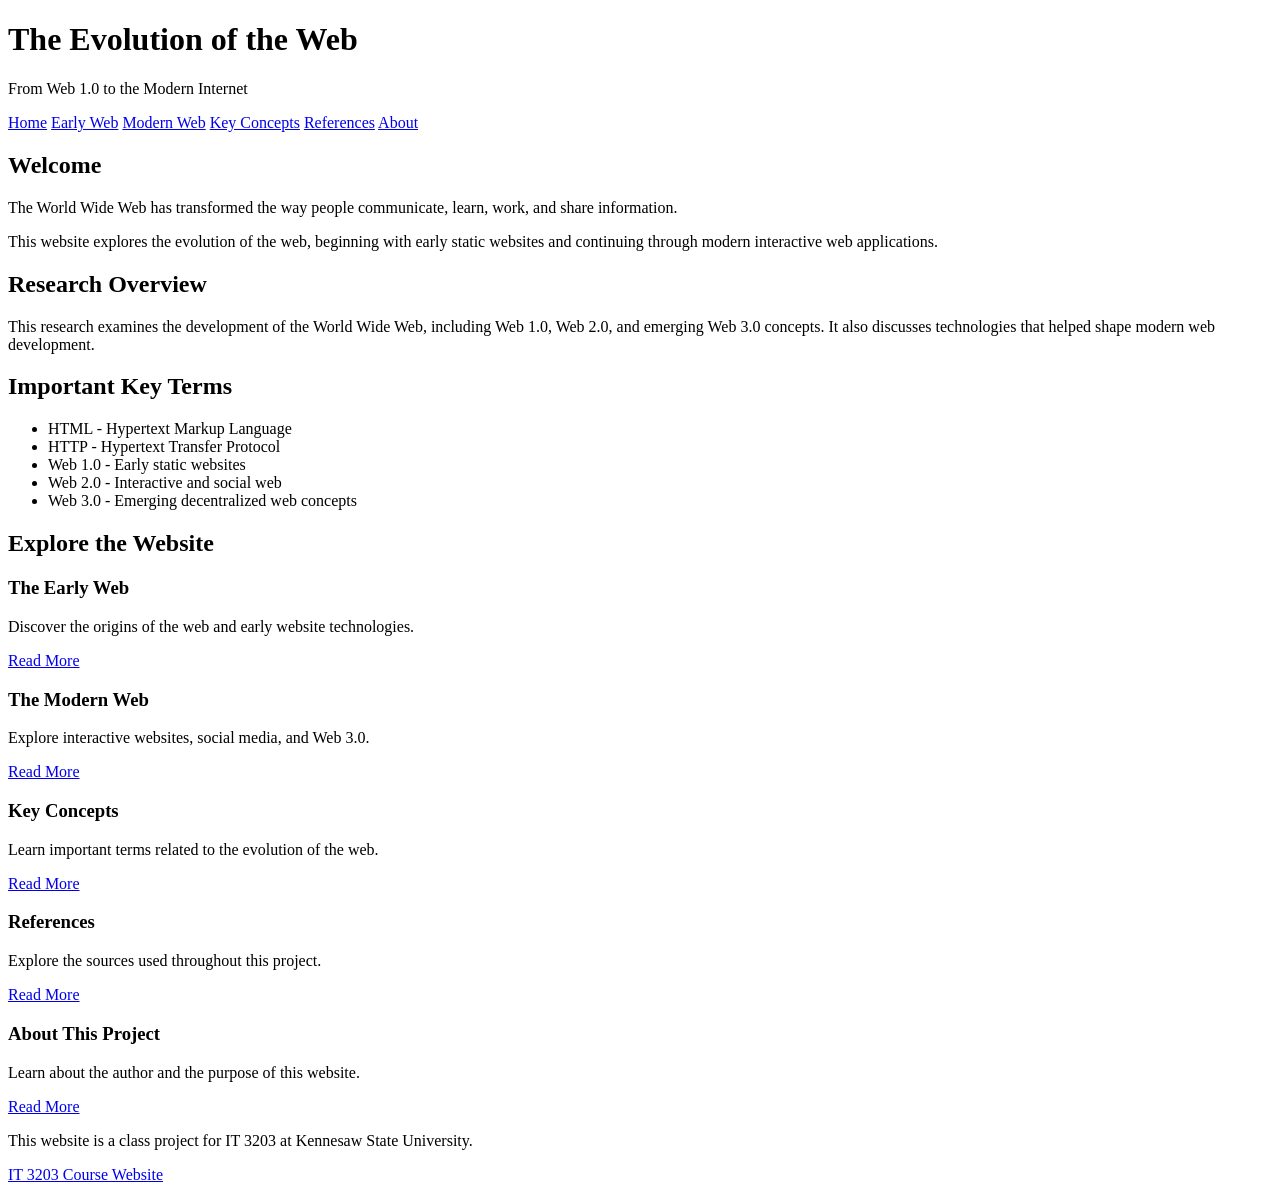
==== index.html @ 33fdc7fe "index.html" ====
<!DOCTYPE html>
<html lang="en">
<head>
    <meta charset="UTF-8">
    <meta name="viewport"
          content="width=device-width, initial-scale=1.0">
    <title>Evolution of the Web | Home</title>
    <link rel="stylesheet" href="style.css">
</head>

<body>

    <!-- Website header and navigation -->
    <header>
        <h1>The Evolution of the Web</h1>
        <p>From Web 1.0 to the Modern Internet</p>
    </header>

    <nav aria-label="Main navigation">
        <a href="index.html">Home</a>
        <a href="early-web.html">Early Web</a>
        <a href="modern-web.html">Modern Web</a>
        <a href="concepts.html">Key Concepts</a>
        <a href="references.html">References</a>
        <a href="about.html">About</a>
    </nav>

    <main>
        <!-- Introduction section -->
        <section class="intro">
            <h2>Welcome</h2>

            <p>
                The World Wide Web has transformed the
                way people communicate, learn, work,
                and share information.
            </p>

            <p>
                This website explores the evolution of
                the web, beginning with early static
                websites and continuing through modern
                interactive web applications.
            </p>
        </section>

        <!-- Research overview -->
        <section>
            <h2>Research Overview</h2>

            <p>
                This research examines the development
                of the World Wide Web, including Web 1.0,
                Web 2.0, and emerging Web 3.0 concepts.
                It also discusses technologies that
                helped shape modern web development.
            </p>
        </section>

        <!-- Key terms -->
        <section>
            <h2>Important Key Terms</h2>

            <ul>
                <li>HTML - Hypertext Markup Language</li>
                <li>HTTP - Hypertext Transfer Protocol</li>
                <li>Web 1.0 - Early static websites</li>
                <li>Web 2.0 - Interactive and social web</li>
                <li>Web 3.0 - Emerging decentralized
                    web concepts</li>
            </ul>
        </section>

        <!-- Table of contents -->
        <section>
            <h2>Explore the Website</h2>

            <div class="card-container">
                <article class="card">
                    <h3>The Early Web</h3>
                    <p>
                        Discover the origins of the web
                        and early website technologies.
                    </p>
                    <a href="early-web.html">Read More</a>
                </article>

                <article class="card">
                    <h3>The Modern Web</h3>
                    <p>
                        Explore interactive websites,
                        social media, and Web 3.0.
                    </p>
                    <a href="modern-web.html">Read More</a>
                </article>

                <article class="card">
                    <h3>Key Concepts</h3>
                    <p>
                        Learn important terms related
                        to the evolution of the web.
                    </p>
                    <a href="concepts.html">Read More</a>
                </article>

                <article class="card">
                    <h3>References</h3>
                    <p>
                        Explore the sources used
                        throughout this project.
                    </p>
                    <a href="references.html">Read More</a>
                </article>

                <article class="card">
                    <h3>About This Project</h3>
                    <p>
                        Learn about the author and
                        the purpose of this website.
                    </p>
                    <a href="about.html">Read More</a>
                </article>
            </div>
        </section>
    </main>

    <!-- Required course information -->
    <footer>
        <p>
            This website is a class project for
            IT 3203 at Kennesaw State University.
        </p>
        <p>
            <a href="https://ksuweb.github.io/IT3203/">
                IT 3203 Course Website
            </a>
        </p>
    </footer>

</body>
</html>
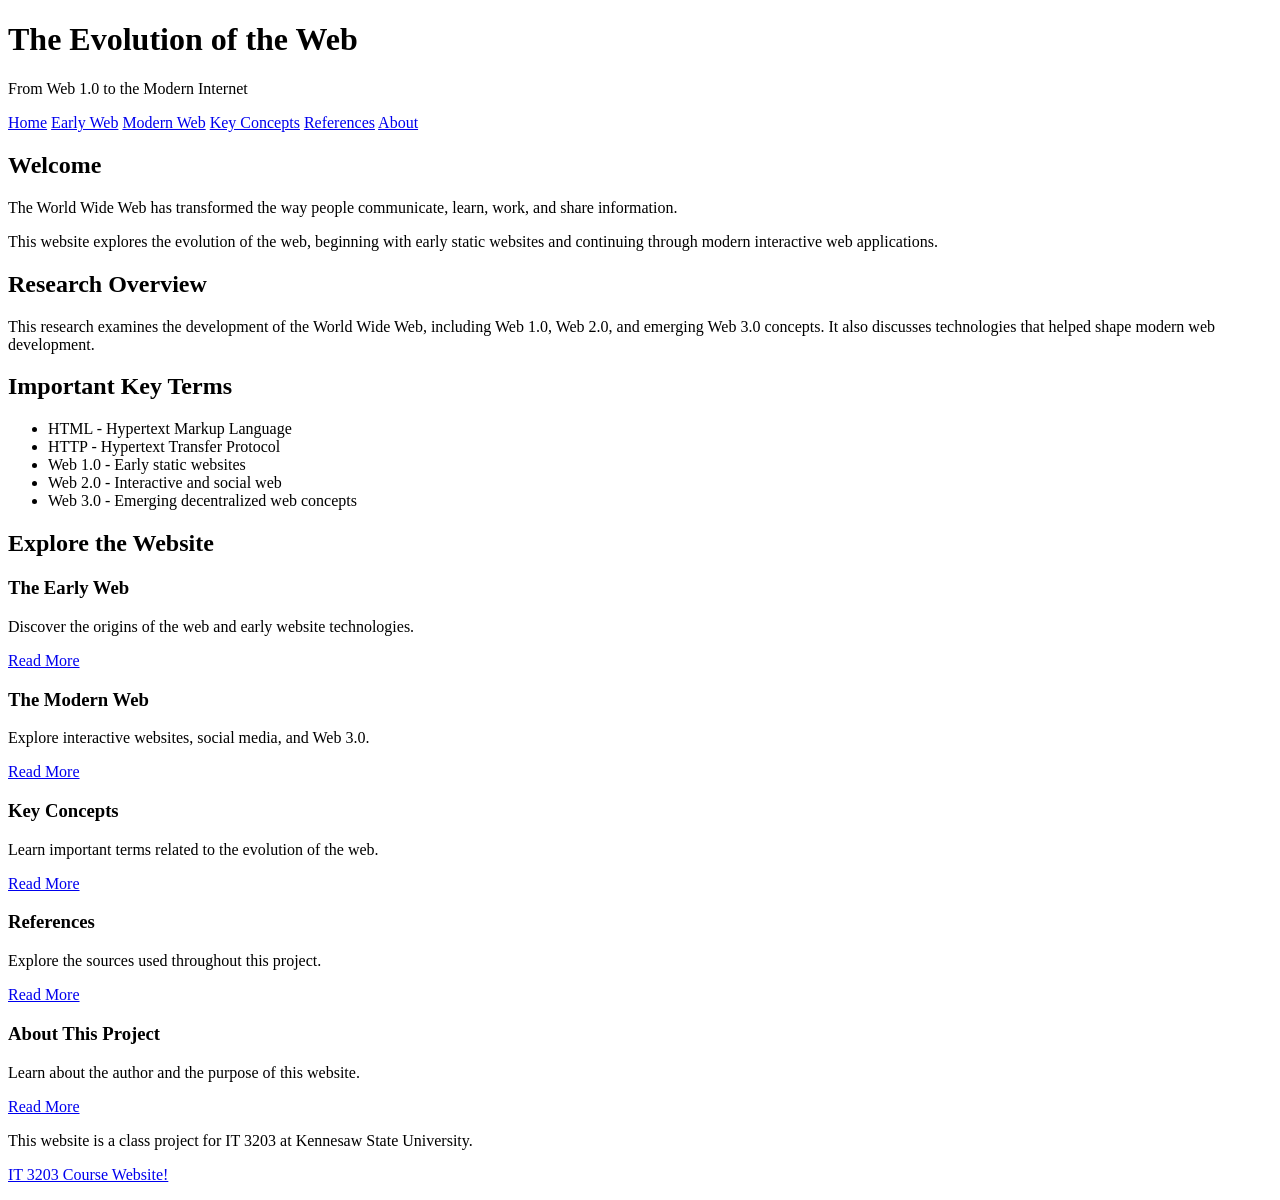
==== commit 5814c46b: "Update index.html" ====
--- a/index.html
+++ b/index.html
@@ -132,7 +132,7 @@
         </p>
         <p>
             <a href="https://ksuweb.github.io/IT3203/">
-                IT 3203 Course Website
+                IT 3203 Course Website!
             </a>
         </p>
     </footer>
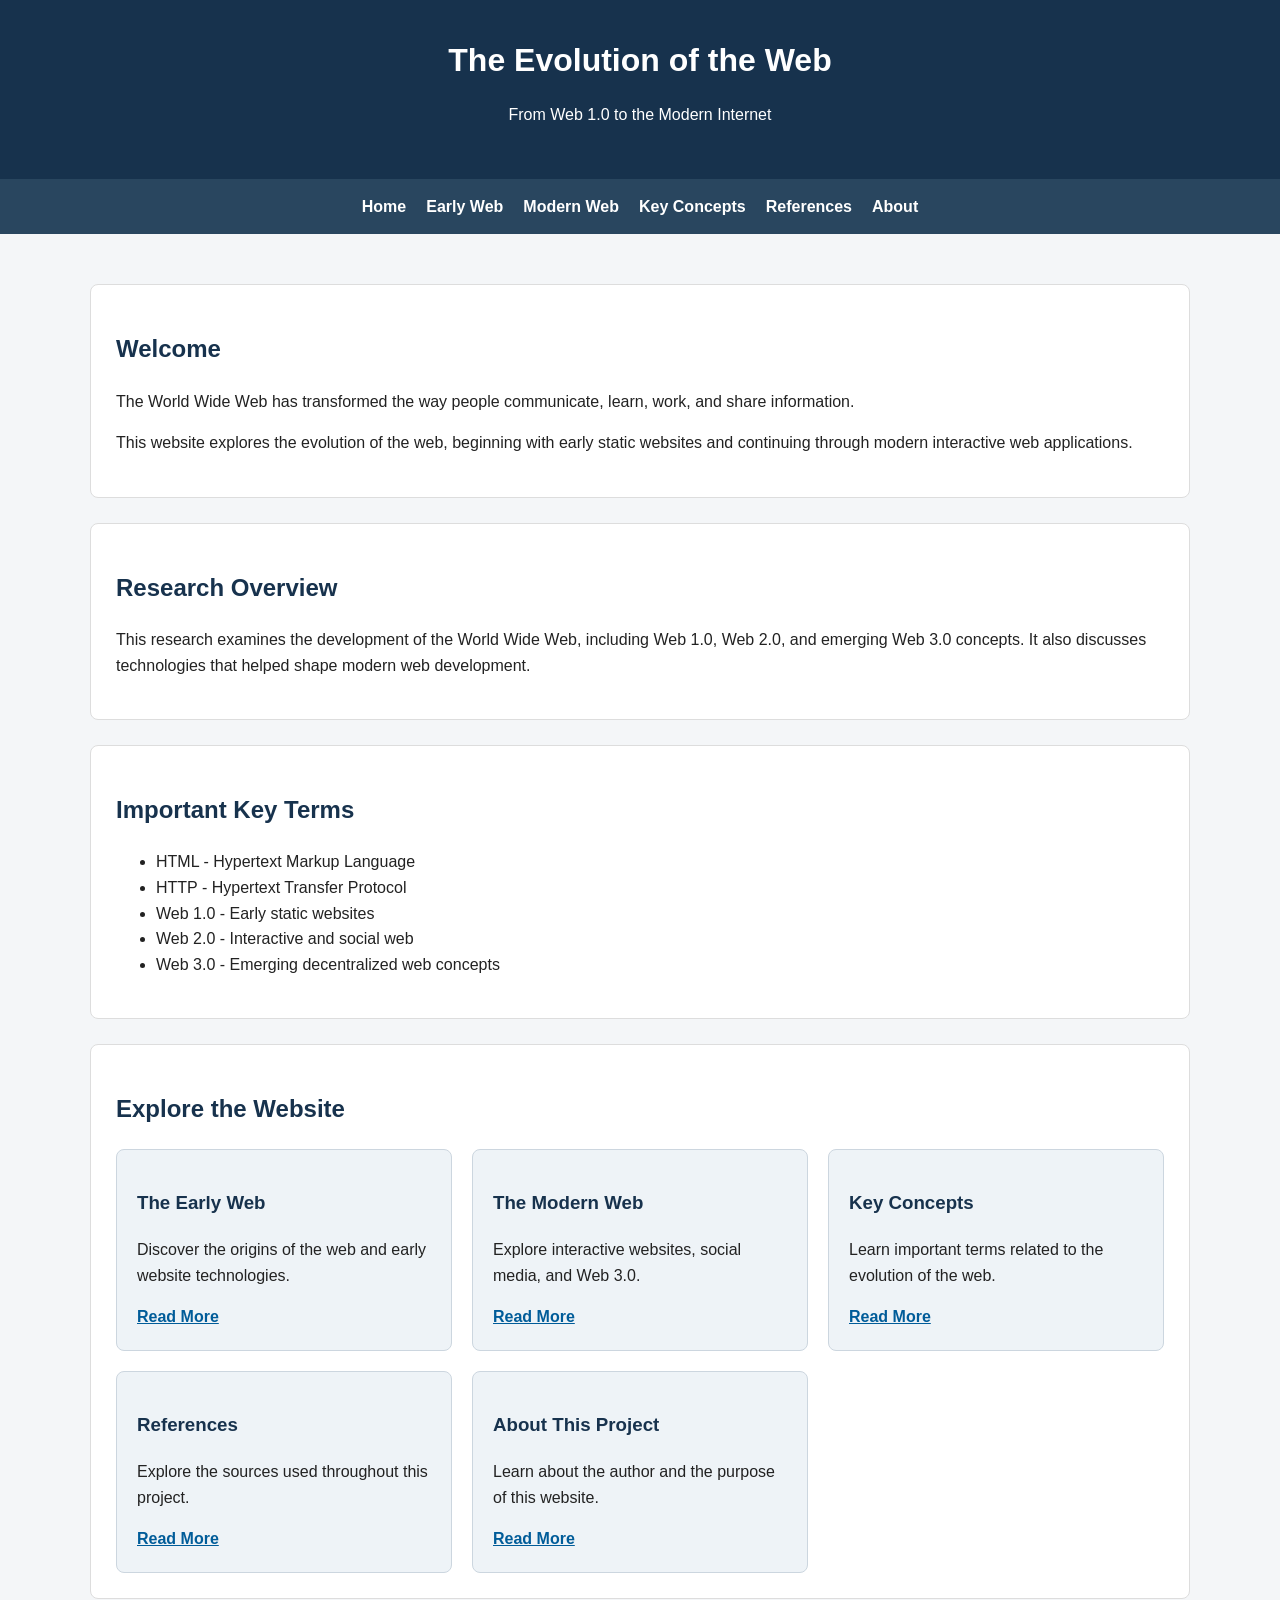
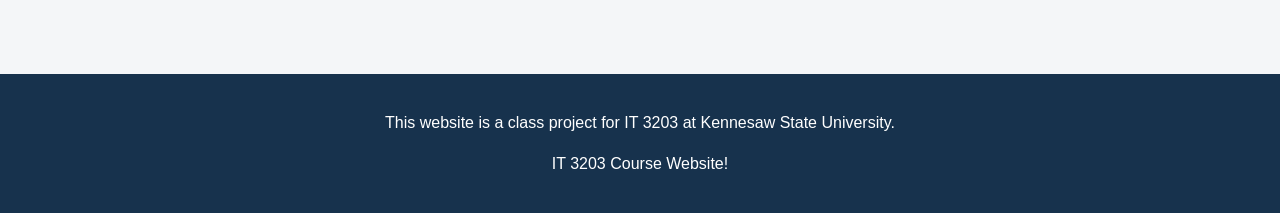
==== commit 3cd9b9b1: "Update index.html" ====
--- a/index.html
+++ b/index.html
@@ -124,14 +124,14 @@
         </section>
     </main>
 
-    <!-- Required course information -->
+    <!-- Footer -->
     <footer>
         <p>
             This website is a class project for
             IT 3203 at Kennesaw State University.
         </p>
         <p>
-            <a href="https://ksuweb.github.io/IT3203/">
+         
                 IT 3203 Course Website!
             </a>
         </p>
--- a/style.css
+++ b/style.css
@@ -0,0 +1,131 @@
+/* General website styling */
+body {
+    font-family: Arial, sans-serif;
+    margin: 0;
+    padding: 0;
+    background-color: #f4f6f8;
+    color: #222;
+    line-height: 1.6;
+}
+
+/* Header styling */
+header {
+    background-color: #17324d;
+    color: white;
+    text-align: center;
+    padding: 35px 20px;
+}
+
+header h1 {
+    margin: 0;
+}
+
+/* Main navigation */
+nav {
+    display: flex;
+    justify-content: center;
+    flex-wrap: wrap;
+    gap: 20px;
+    background-color: #29465f;
+    padding: 15px;
+}
+
+nav a {
+    color: white;
+    text-decoration: none;
+    font-weight: bold;
+}
+
+/* Link hover effect */
+nav a:hover {
+    color: #8dd7ff;
+    text-decoration: underline;
+}
+
+/* Main content */
+main {
+    max-width: 1100px;
+    margin: 30px auto;
+    padding: 20px;
+}
+
+/* Section styling */
+section {
+    background-color: white;
+    padding: 25px;
+    margin-bottom: 25px;
+    border: 1px solid #ddd;
+    border-radius: 8px;
+}
+
+h2 {
+    color: #17324d;
+}
+
+/* Card layout using CSS Grid */
+.card-container {
+    display: grid;
+    grid-template-columns:
+        repeat(auto-fit, minmax(min(100%, 250px), 1fr));
+    gap: 20px;
+}
+
+/* Class selector for cards */
+.card {
+    padding: 20px;
+    background-color: #eef3f7;
+    border: 1px solid #ccd6df;
+    border-radius: 8px;
+}
+
+.card h3 {
+    color: #17324d;
+}
+
+.card a {
+    color: #005c99;
+    font-weight: bold;
+}
+
+.card a:hover {
+    color: #003b66;
+}
+
+/* Footer */
+footer {
+    background-color: #17324d;
+    color: white;
+    text-align: center;
+    padding: 20px;
+}
+
+footer a {
+    color: #bce4ff;
+}
+
+/* ID selector demonstration */
+#main-title {
+    color: #17324d;
+}
+
+/* Timeline table styling */
+table {
+    width: 100%;
+    border-collapse: collapse;
+    margin-top: 20px;
+}
+
+th, td {
+    border: 1px solid #ccd6df;
+    padding: 12px;
+    text-align: left;
+}
+
+th {
+    background-color: #17324d;
+    color: white;
+}
+
+tr:nth-child(even) {
+    background-color: #eef3f7;
+}
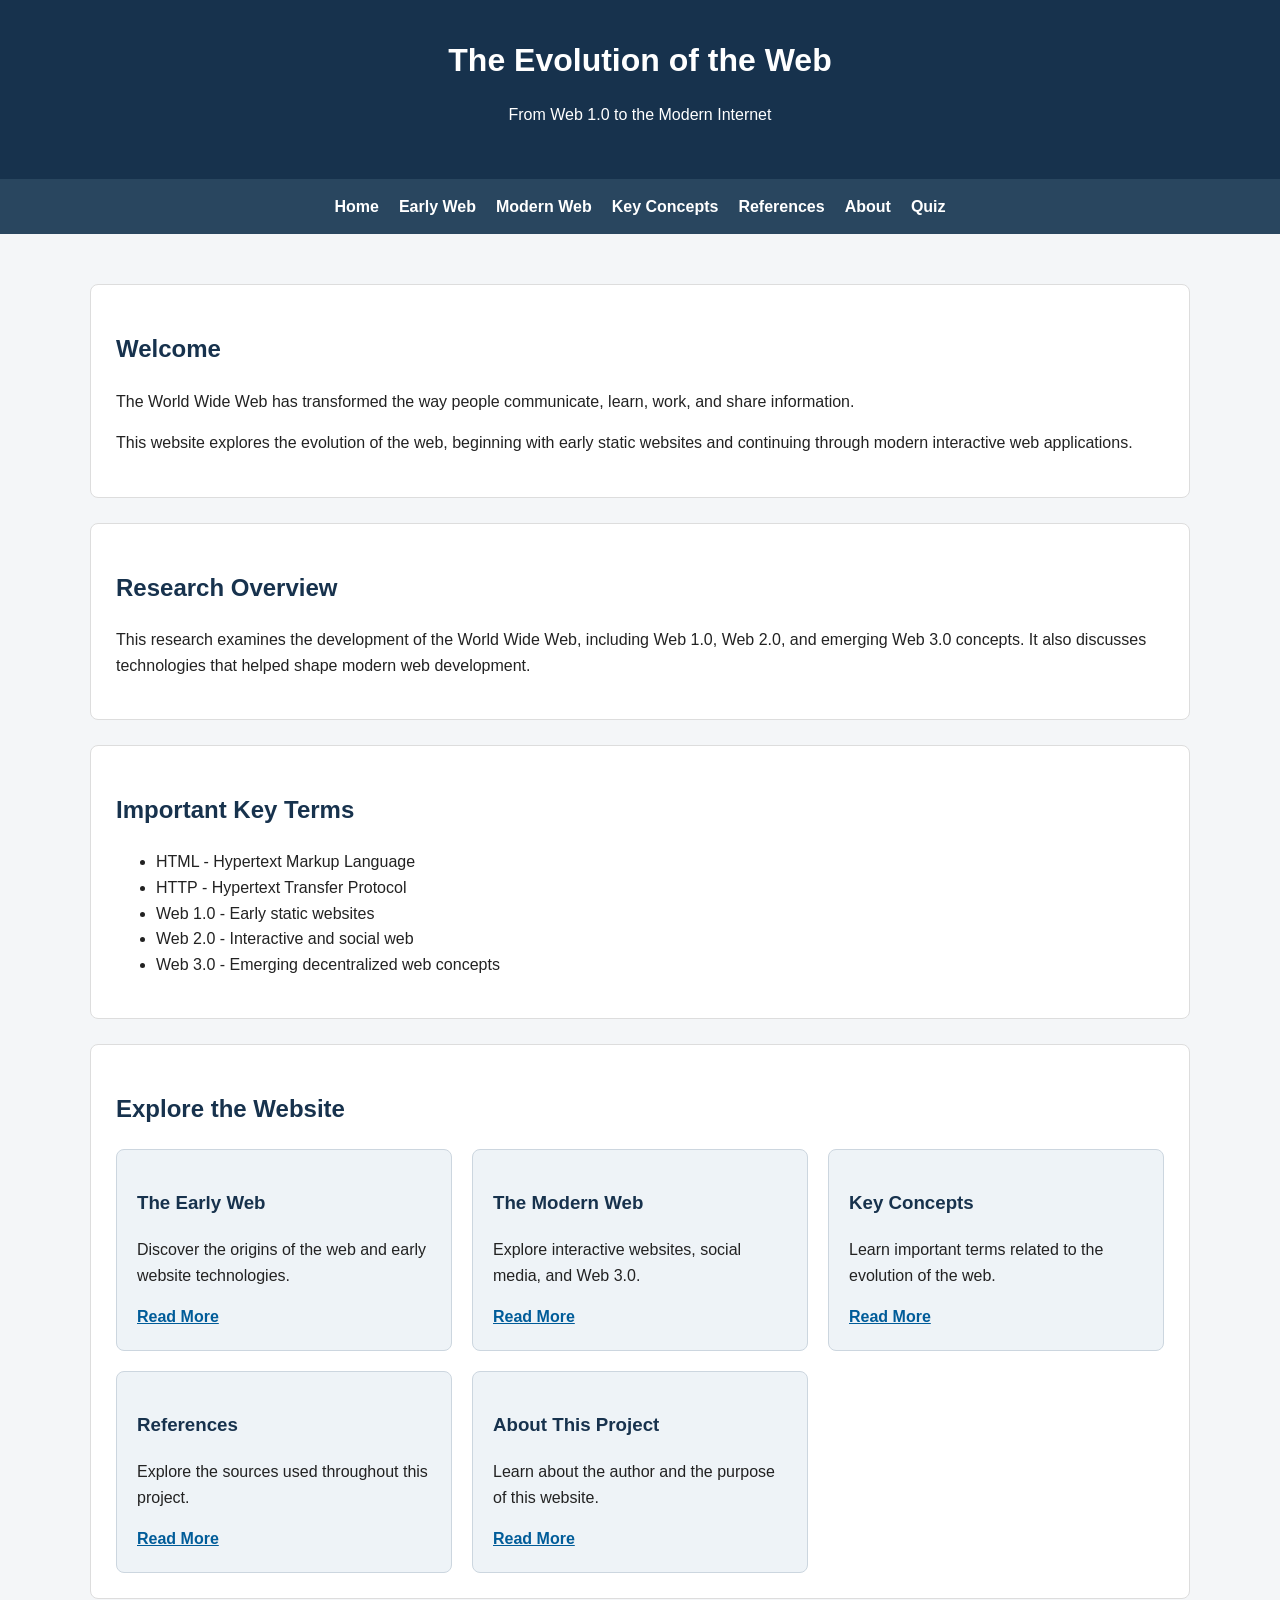
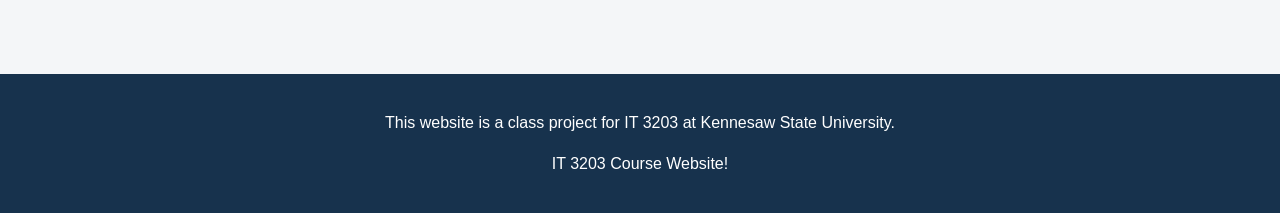
==== commit ba5181c4: "Update index.html" ====
--- a/index.html
+++ b/index.html
@@ -23,6 +23,8 @@
         <a href="concepts.html">Key Concepts</a>
         <a href="references.html">References</a>
         <a href="about.html">About</a>
+        <a href="quiz.html">Quiz</a>
+
     </nav>
 
     <main>
@@ -133,7 +135,7 @@
         <p>
          
                 IT 3203 Course Website!
-            </a>
+            
         </p>
     </footer>
 
--- a/style.css
+++ b/style.css
@@ -129,3 +129,30 @@
 tr:nth-child(even) {
     background-color: #eef3f7;
 }
+/* Make website images fit inside their sections */
+.web-image {
+    display: block;
+    width: 100%;
+    max-width: 800px;
+    height: auto;
+    margin: 20px auto;
+    border: 1px solid #ccd6df;
+    border-radius: 8px;
+    box-sizing: border-box;
+}
+
+/* Prevent figures from overflowing */
+figure {
+    width: 100%;
+    max-width: 100%;
+    margin: 20px 0;
+    box-sizing: border-box;
+}
+
+/* Center captions beneath website images */
+figcaption {
+    text-align: center;
+    font-size: 14px;
+    color: #555;
+    margin-top: 10px;
+}
